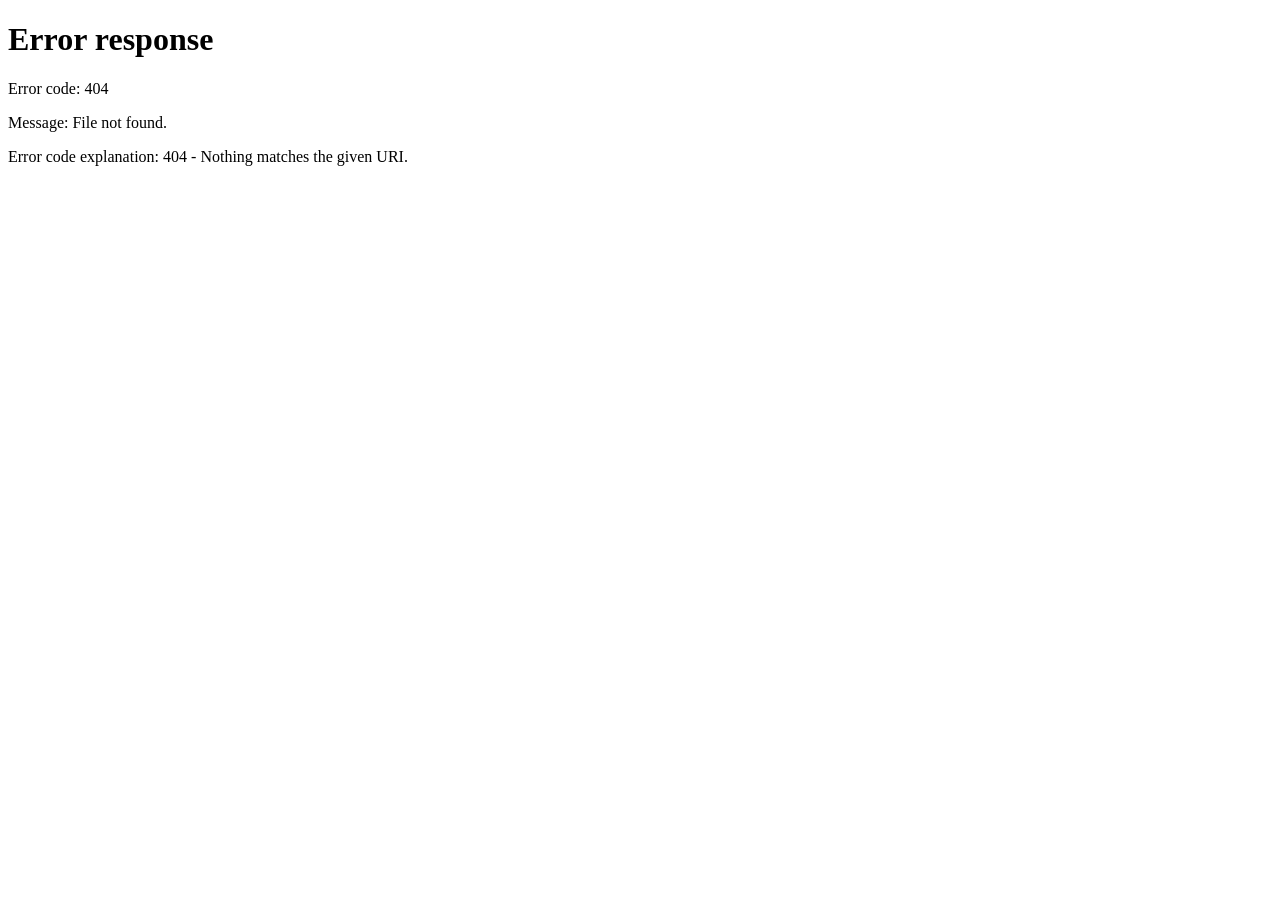
==== UI/description_page.html @ 1159e6cc "Initial commit" ====
<!DOCTYPE html>
<html lang="en">
<head>
    <meta charset="UTF-8">
    <meta name="viewport" content="width=device-width, initial-scale=1.0">
    <title>Student Report Setup</title>
    <link rel="preconnect" href="https://fonts.googleapis.com">
    <link rel="preconnect" href="https://fonts.gstatic.com" crossorigin>
    <link href="https://fonts.googleapis.com/css2?family=Outfit:wght@400;500;600;700&family=Inter:wght@300;400;500;600&display=swap" rel="stylesheet">
    <style>
        :root {
            --bg-primary: #ffffff;
            --bg-secondary: #f8f9fa;
            --bg-tertiary: #f1f3f5;
            --text-primary: #121212;
            --text-secondary: #333333;
            --text-tertiary: #555555;
            --border-color: #dee2e6;
            --accent-dark: #000000;
            --accent-light: rgba(0, 0, 0, 0.05);
            --transition: all 0.3s cubic-bezier(0.4, 0, 0.2, 1);
        }

        * {
            margin: 0;
            padding: 0;
            box-sizing: border-box;
        }

        html, body {
            width: 100%;
            height: 100%;
            overflow: hidden;
        }

        body {
            font-family: 'Inter', sans-serif;
            background: var(--bg-primary);
            color: var(--text-primary);
        }

        .wizard-container {
            display: flex;
            width: 100%;
            height: 100vh;
            background: var(--bg-primary);
        }

        .wizard-sidebar {
            width: 35%;
            background: var(--bg-secondary);
            border-right: 1px solid var(--border-color);
            padding: 3rem 0;
            display: flex;
            flex-direction: column;
            overflow-y: auto;
        }

        .wizard-header {
            padding: 0 2rem;
            margin-bottom: 2rem;
        }

        .user-profile {
            padding: 1rem 2rem;
            margin-bottom: 2rem;
            border-bottom: 1px solid var(--border-color);
            border-top: 1px solid var(--border-color);
            background: rgba(138, 43, 226, 0.05);
        }
        .user-profile h3 {
            font-size: 1rem;
            margin-bottom: 0.2rem;
            color: var(--primary);
        }
        .user-profile p {
            font-size: 0.8rem;
            color: var(--text-tertiary);
        }
        .logout-link {
            font-size: 0.8rem;
            color: #d32f2f;
            cursor: pointer;
            text-decoration: underline;
            margin-top: 0.5rem;
            display: inline-block;
        }

        .wizard-title {
            font-family: 'Outfit', sans-serif;
            font-size: 1.5rem;
            font-weight: 700;
            margin-bottom: 0.5rem;
            letter-spacing: -0.5px;
        }

        .wizard-subtitle {
            font-size: 0.85rem;
            color: var(--text-tertiary);
            line-height: 1.4;
        }

        .wizard-steps {
            flex: 1;
            padding: 0 1rem;
        }

        .step-item {
            padding: 1rem;
            margin-bottom: 0.5rem;
            border-radius: 8px;
            cursor: pointer;
            transition: var(--transition);
            border-left: 3px solid transparent;
            color: var(--text-tertiary);
            font-size: 0.95rem;
            font-weight: 500;
        }

        .step-item:hover {
            background: var(--bg-tertiary);
            color: var(--text-secondary);
        }

        .step-item.active {
            background: var(--accent-light);
            color: var(--text-primary);
            border-left-color: var(--accent-dark);
            font-weight: 600;
        }

        .step-number {
            display: inline-flex;
            align-items: center;
            justify-content: center;
            width: 24px;
            height: 24px;
            background: var(--bg-tertiary);
            border-radius: 50%;
            font-size: 0.8rem;
            font-weight: 600;
            margin-right: 0.75rem;
        }

        .step-item.active .step-number {
            background: var(--accent-dark);
            color: var(--bg-primary);
        }

        .wizard-main {
            flex: 1;
            display: flex;
            flex-direction: column;
            overflow: hidden;
        }

        .wizard-content {
            flex: 1;
            overflow-y: auto;
            padding: 3rem;
            display: flex;
            flex-direction: column;
            justify-content: center;
        }

        .wizard-page {
            opacity: 0;
            transform: translateX(30px);
            pointer-events: none;
            transition: var(--transition);
            position: absolute;
            width: 100%;
            height: 100%;
        }

        .wizard-page.active {
            opacity: 1;
            transform: translateX(0);
            pointer-events: auto;
            position: relative;
            width: 100%;
            max-width: 800px;
            margin: 0 auto;
            height: auto;
        }

        .page-title {
            font-family: 'Outfit', sans-serif;
            font-size: 2rem;
            font-weight: 700;
            margin-bottom: 0.5rem;
            letter-spacing: -0.7px;
        }

        .page-description {
            font-size: 1rem;
            color: var(--text-tertiary);
            margin-bottom: 2.5rem;
            line-height: 1.6;
        }

        .form-group {
            margin-bottom: 1.75rem;
        }

        label {
            display: block;
            font-size: 0.9rem;
            font-weight: 600;
            margin-bottom: 0.75rem;
            color: var(--text-primary);
            text-transform: uppercase;
            letter-spacing: 0.5px;
        }

        input[type="text"],
        input[type="email"],
        select,
        textarea {
            width: 100%;
            padding: 1rem;
            border: 1px solid var(--border-color);
            border-radius: 8px;
            font-family: 'Inter', sans-serif;
            font-size: 1rem;
            color: var(--text-primary);
            background: var(--bg-primary);
            transition: var(--transition);
        }

        input[type="text"]:focus,
        input[type="email"]:focus,
        select:focus,
        textarea:focus {
            outline: none;
            border-color: var(--accent-dark);
            box-shadow: 0 0 0 3px rgba(0, 0, 0, 0.05);
        }

        .input-group {
            display: grid;
            grid-template-columns: 1fr 1fr;
            gap: 1rem;
        }

        @media (max-width: 768px) {
            .input-group {
                grid-template-columns: 1fr;
            }
        }

        textarea {
            resize: vertical;
            min-height: 100px;
        }

        .files-grid {
            display: grid;
            grid-template-columns: repeat(2, 1fr);
            gap: 1rem;
            margin-bottom: 1.5rem;
        }

        .file-badge {
            padding: 1rem;
            background: var(--bg-secondary);
            border: 1px solid var(--border-color);
            border-radius: 8px;
            display: flex;
            align-items: center;
            gap: 0.75rem;
            font-size: 0.9rem;
            transition: var(--transition);
        }

        .file-badge:hover {
            background: var(--bg-tertiary);
            border-color: var(--accent-dark);
        }

        .upload-dropzone {
            border: 1.5px dashed var(--border-color);
            border-radius: 12px;
            padding: 1.5rem;
            background: linear-gradient(180deg, var(--bg-secondary), var(--bg-primary));
            transition: var(--transition);
            margin-bottom: 1rem;
        }

        .upload-dropzone.active {
            border-color: var(--accent-dark);
            background: var(--accent-light);
        }

        .upload-dropzone-header {
            display: flex;
            align-items: center;
            justify-content: space-between;
            gap: 1rem;
            margin-bottom: 1rem;
        }

        .upload-dropzone-title {
            font-family: 'Outfit', sans-serif;
            font-size: 1.05rem;
            font-weight: 700;
            margin-bottom: 0.25rem;
        }

        .upload-dropzone-copy {
            font-size: 0.92rem;
            color: var(--text-tertiary);
            line-height: 1.5;
        }

        .upload-actions {
            display: flex;
            gap: 0.75rem;
            flex-wrap: wrap;
        }

        .selected-files-list {
            display: flex;
            flex-wrap: wrap;
            gap: 0.75rem;
            margin-bottom: 1rem;
        }

        .selected-file-pill {
            display: inline-flex;
            align-items: center;
            gap: 0.5rem;
            padding: 0.65rem 0.9rem;
            border-radius: 999px;
            background: var(--bg-secondary);
            border: 1px solid var(--border-color);
            font-size: 0.9rem;
            color: var(--text-secondary);
            max-width: 100%;
        }

        .selected-file-pill span {
            overflow: hidden;
            text-overflow: ellipsis;
            white-space: nowrap;
            max-width: 320px;
        }

        .selected-file-remove {
            border: none;
            background: transparent;
            color: var(--text-tertiary);
            cursor: pointer;
            font-size: 1rem;
            line-height: 1;
        }

        .upload-status {
            margin-top: 0.75rem;
            font-size: 0.9rem;
            color: var(--text-secondary);
        }

        .toggle-switch {
            position: relative;
            display: inline-block;
            width: 48px;
            height: 28px;
            margin-left: 1rem;
        }

        .toggle-switch input {
            opacity: 0;
            width: 0;
            height: 0;
        }

        .toggle-slider {
            position: absolute;
            cursor: pointer;
            top: 0;
            left: 0;
            right: 0;
            bottom: 0;
            background-color: var(--border-color);
            border-radius: 34px;
            transition: var(--transition);
        }

        .toggle-slider:before {
            position: absolute;
            content: "";
            height: 22px;
            width: 22px;
            left: 3px;
            bottom: 3px;
            background-color: var(--bg-primary);
            border-radius: 50%;
            transition: var(--transition);
        }

        input:checked + .toggle-slider {
            background-color: var(--accent-dark);
        }

        input:checked + .toggle-slider:before {
            transform: translateX(20px);
        }

        .option-row {
            display: flex;
            align-items: center;
            justify-content: space-between;
            padding: 1rem;
            background: var(--bg-secondary);
            border-radius: 8px;
            margin-bottom: 0.75rem;
        }

        .option-info h3 {
            font-size: 0.95rem;
            font-weight: 600;
            margin-bottom: 0.25rem;
        }

        .option-info p {
            font-size: 0.85rem;
            color: var(--text-tertiary);
        }

        .radio-group {
            display: flex;
            flex-direction: column;
            gap: 0.75rem;
            margin-top: 1rem;
        }

        .radio-label {
            display: flex;
            align-items: center;
            gap: 0.75rem;
            cursor: pointer;
            font-size: 0.95rem;
            padding: 0.75rem;
            border-radius: 8px;
            transition: var(--transition);
        }

        .radio-label:hover {
            background: var(--bg-secondary);
        }

        .radio-label input {
            margin: 0;
            width: 18px;
            height: 18px;
            cursor: pointer;
            accent-color: var(--accent-dark);
        }

        .wizard-footer {
            padding: 2rem 3rem;
            border-top: 1px solid var(--border-color);
            display: flex;
            justify-content: space-between;
            align-items: center;
            background: var(--bg-secondary);
        }

        .btn {
            padding: 0.85rem 2rem;
            border: none;
            border-radius: 8px;
            font-family: 'Outfit', sans-serif;
            font-size: 0.95rem;
            font-weight: 600;
            cursor: pointer;
            transition: var(--transition);
            text-transform: uppercase;
            letter-spacing: 0.5px;
        }

        .btn-primary {
            background: var(--accent-dark);
            color: var(--bg-primary);
        }

        .btn-primary:hover:not(:disabled) {
            background: #333333;
            transform: translateY(-2px);
            box-shadow: 0 4px 12px rgba(0, 0, 0, 0.15);
        }

        .btn-secondary {
            background: transparent;
            color: var(--text-secondary);
            border: 1px solid var(--border-color);
        }

        .btn-secondary:hover:not(:disabled) {
            background: var(--bg-secondary);
            border-color: var(--accent-dark);
        }

        .btn:disabled {
            opacity: 0.4;
            cursor: not-allowed;
        }

        .progress-bar {
            width: 100%;
            height: 3px;
            background: var(--border-color);
            border-radius: 2px;
            overflow: hidden;
        }

        .progress-fill {
            height: 100%;
            background: var(--accent-dark);
            transition: width 0.4s ease;
        }

        .modal-overlay {
            position: fixed;
            top: 0;
            left: 0;
            right: 0;
            bottom: 0;
            background: rgba(0, 0, 0, 0.5);
            display: flex;
            opacity: 0;
            visibility: hidden;
            transition: opacity 0.5s ease, visibility 0.5s ease;
            align-items: center;
            justify-content: center;
            z-index: 2000;
        }

        .modal-overlay.active {
            opacity: 1;
            visibility: visible;
        }

        .modal-box {
            background: var(--bg-primary);
            border-radius: 16px;
            padding: 2.5rem;
            max-width: 550px;
            width: 100%;
            text-align: center;
            box-shadow: 0 20px 60px rgba(0, 0, 0, 0.15);
            animation: slideUp 0.3s ease;
        }

        .spinner {
            width: 50px;
            height: 50px;
            border: 3px solid var(--border-color);
            border-top-color: var(--accent-dark);
            border-radius: 50%;
            margin: 0 auto 1.5rem;
            animation: spin 1s linear infinite;
        }

        .modal-title {
            font-family: 'Outfit', sans-serif;
            font-size: 1.5rem;
            font-weight: 700;
            margin-bottom: 0.75rem;
        }

        .modal-subtitle {
            font-size: 0.95rem;
            color: var(--text-tertiary);
            margin-bottom: 1.5rem;
        }

        .result-list {
            background: var(--bg-secondary);
            border: 1px solid var(--border-color);
            border-radius: 8px;
            max-height: 200px;
            overflow-y: auto;
            margin: 1rem 0;
        }

        .result-item {
            padding: 0.75rem 1rem;
            border-bottom: 1px solid var(--border-color);
            text-align: left;
            font-size: 0.9rem;
        }

        .result-item:last-child {
            border-bottom: none;
        }

        @keyframes spin {
            to { transform: rotate(360deg); }
        }

        @keyframes slideUp {
            from {
                opacity: 0;
                transform: translateY(20px);
            }
            to {
                opacity: 1;
                transform: translateY(0);
            }
        }

        @media (max-width: 1024px) {
            .wizard-sidebar {
                width: 240px;
                padding: 2rem 0;
            }

            .wizard-content {
                padding: 2rem;
            }

            .wizard-footer {
                padding: 1.5rem 2rem;
            }
        }

        @media (max-width: 768px) {
            .wizard-container {
                flex-direction: column;
            }

            .wizard-sidebar {
                width: 100%;
                border-right: none;
                border-bottom: 1px solid var(--border-color);
                padding: 1.5rem;
                display: flex;
                flex-direction: row;
                align-items: center;
                gap: 2rem;
                max-height: 100px;
                overflow-x: auto;
                overflow-y: hidden;
            }

            .wizard-header {
                padding: 0;
                margin-bottom: 0;
                flex-shrink: 0;
            }

            .wizard-title {
                font-size: 1.25rem;
            }

            .wizard-subtitle {
                display: none;
            }

            .wizard-steps {
                flex: 1;
                padding: 0;
                display: flex;
                gap: 0;
                overflow-x: auto;
            }

            .step-item {
                margin-bottom: 0;
                white-space: nowrap;
                padding: 0.75rem 1rem;
            }

            .wizard-content {
                padding: 2rem 1.5rem;
            }

            .page-title {
                font-size: 1.5rem;
            }

            .input-group {
                grid-template-columns: 1fr;
            }

            .files-grid {
                grid-template-columns: 1fr;
            }
        }
        
        .intro-slide {
            animation: introFadeIn 0.4s ease;
        }
        @keyframes introFadeIn {
            from { opacity: 0; transform: scale(0.96); }
            to { opacity: 1; transform: scale(1); }
        }
        
        .intro-dot {
            width: 8px;
            height: 8px;
            border-radius: 50%;
            background: var(--accent-dark);
            opacity: 0.3;
            cursor: pointer;
            transition: var(--transition);
        }
        .intro-dot.active {
            opacity: 1;
        }
    </style>
</head>
<body>
    <div class="wizard-container">
        <div class="wizard-main">
            <div class="wizard-content">

            <div style="max-width: 700px; width: 100%; margin: 0 auto; padding-top: 2rem;">
                <div style="display: flex; justify-content: space-between; align-items: center; margin-bottom: 2rem;">
                    <div class="wizard-header">
                <div class="wizard-title">Report2Plot</div>
                <div class="wizard-subtitle">Setup & Validation</div>
            </div>
                    <div class="user-profile" id="userProfile" style="display: none; padding: 1rem; border: 1px solid var(--border-color); border-radius: 8px; margin: 0;">
                <h3 id="profileName" style="font-size: 0.9rem; margin: 0;">Loading...</h3>
                <p id="profileDevice" style="font-size: 0.75rem; color: var(--text-tertiary); margin: 0.25rem 0;">Loading...</p>
                <a class="logout-link" onclick="logout()" style="font-size: 0.8rem; color: var(--accent-dark); cursor: pointer;">Sign Out</a>
            </div>
                </div>

                <div class="wizard-page active" data-page="0" style="display: block; padding-bottom: 2rem; border-bottom: 1px solid var(--border-color); margin-bottom: 2rem;">
                    <h1 class="page-title">Upload Marksheet PDFs</h1>
                    <p class="page-description">Drop report files here or browse from your computer, then choose the student from the directory.</p>

                    <div class="form-group">
                        <label>Selected Reports</label>
                        <div class="upload-dropzone" id="upload-dropzone">
                            <input type="file" id="report-file-input" multiple accept=".pdf,.png,.jpg,.jpeg" style="display: none;">
                            <div class="upload-dropzone-header">
                                <div>
                                    <div class="upload-dropzone-title">Drag and drop reports here</div>
                                    <div class="upload-dropzone-copy">or browse to pick PDFs and images from this device.</div>
                                </div>
                                <div class="upload-actions">
                                    <label for="report-file-input" class="btn btn-secondary" style="display: inline-block; cursor: pointer; margin-bottom: 0;">Browse Files</label>
                                    <button type="button" class="btn btn-secondary" onclick="clearSelectedFiles()" id="clear-files-btn" disabled>Clear</button>
                                </div>
                            </div>
                            <div class="upload-dropzone-copy">Files are uploaded to the local analyzer as soon as you select them. Nothing from the server input folder is shown here.</div>
                        </div>
                        <div id="selected-files-list" class="selected-files-list">
                            <div class="upload-status">No files selected yet.</div>
                        </div>
                        <div id="upload-status" class="upload-status"></div>
                        <div id="scan-status" style="margin-top: 0.75rem; font-size: 0.9rem; color: var(--text-secondary); display: none;"></div>
                        <div id="scan-error" style="margin-top: 0.75rem; padding: 0.75rem; background: rgba(239, 68, 68, 0.1); border: 1px solid rgba(239, 68, 68, 0.25); border-radius: 6px; color: #fca5a5; font-size: 0.9rem; display: none;"></div>
                    </div>
                </div>



                <div class="wizard-page" data-page="1" style="display: none;">
                    <h1 class="page-title">Extraction Summary</h1>
                    <p class="page-description">Review the detected files and the fields found in the marksheets</p>

                    <div id="data-fields-container">
                        <p style="color: var(--text-tertiary); text-align: center; padding: 2rem;">
                            Return to Step 1 and scan files to auto-detect the available report fields
                        </p>
                    </div>
                </div>

                <div class="wizard-page" data-page="2" style="display: block;">
                    <h1 class="page-title">Output Settings</h1>
                    <p class="page-description">Choose how the final student report should be saved</p>

                    <div class="form-group">
                        <label>Output Format</label>
                        <div class="radio-group">
                            <label class="radio-label">
                                <input type="radio" name="output_format" value="charts" checked>
                                Matplotlib Charts
                            </label>
                            <label class="radio-label">
                                <input type="radio" name="output_format" value="markdown">
                                Markdown files
                            </label>
                            <label class="radio-label">
                                <input type="radio" name="output_format" value="both">
                                Both
                            </label>
                        </div>
                    </div>

                    <div class="form-group">
                        <label>Report Notes</label>
                        <p style="font-size: 0.9rem; color: var(--text-tertiary); margin-bottom: 0.75rem;">Optional note to preserve alongside the generated student report.</p>
                        <textarea id="extra_description" placeholder="Add optional notes for the final report..."></textarea>
                    </div>
                </div>

                <div class="wizard-page" data-page="3" style="display: none;">
                    <h1 class="page-title">Ready to Generate</h1>
                    <p class="page-description">Review your settings and generate the student report</p>

                    <div id="review-summary" style="background: var(--bg-secondary); border: 1px solid var(--border-color); border-radius: 8px; padding: 1.5rem; margin-bottom: 2rem;">
                        <p style="color: var(--text-tertiary); text-align: center;">Loading summary...</p>
                    </div>
                </div>
            </div>

            </div>
            <div class="wizard-footer" style="justify-content: center;">
                <button class="btn btn-primary" id="start-analysis-btn" onclick="runAnalysis()" style="width: 100%; max-width: 400px; display: block; margin: 0 auto;">Start Full Analysis</button>
            </div>
        </div>
    </div>

    <div class="modal-overlay" id="processing-modal" style="background: rgba(0,0,0,0.85); align-items: stretch; padding: 0;">
        <div id="live-analysis-screen" style="display: flex; width: 100vw; height: 100vh; color: white; background: #000;">
            <!-- Left Panel (~35%) -->
            <div style="width: 35%; padding: 3rem; display: flex; flex-direction: column; border-right: 1px solid rgba(255,255,255,0.1); overflow-y: auto;">
                <div style="display: flex; align-items: center; gap: 1rem; margin-bottom: 2rem;">
                    <div class="spinner" id="modal-spinner" style="border-top-color: white; margin: 0;"></div>
                    <h2 id="modal-title" style="font-size: 1.5rem; font-weight: bold; letter-spacing: 2px; margin: 0;">ANALYZING...</h2>
                </div>
                
                <p class="modal-subtitle" id="modal-status" style="display: none;">Processing documents...</p>
                
                <div id="live-comments" style="flex: 1; margin-top: 1rem; overflow-y: auto; font-family: monospace; font-size: 0.9rem; color: #a1a1aa; display: flex; flex-direction: column; gap: 0.5rem; padding-right: 1rem;">
                    <!-- Live comments will be appended here -->
                </div>
                
                <div class="progress-bar" style="width: 100%; height: 8px; background: rgba(255,255,255,0.1); border-radius: 4px; overflow: hidden; margin-top: 1.5rem; flex-shrink: 0;" id="modal-progress-container">
                    <div class="progress-fill" id="modal-progress-bar" style="width: 0%; height: 100%; background: #4f46e5; transition: width 0.3s;"></div>
                </div>
                
                <div id="results-container" style="display: none; margin-top: 1.5rem; flex-shrink: 0; color: #e4e4e7;">
                    <p style="font-weight: 600; margin-bottom: 1rem;">Generated Deliverables:</p>
                    <div class="result-list" id="results-list" style="color: black; background: transparent; padding: 0;"></div>
                </div>

                <div style="margin-top: 2rem; display: none; flex-shrink: 0;" id="modal-actions">
                    <button class="btn btn-primary" onclick="closeModal()" style="width: 100%;">Complete</button>
                </div>
            </div>

            <!-- Right Panel (~65%) -->
            <div style="width: 65%; padding: 2rem; display: flex; flex-direction: column; align-items: center; justify-content: center; background: #18181b; position: relative;">
                <div id="live-view-area" style="width: 100%; height: 100%; position: relative; overflow: hidden; border-radius: 8px; box-shadow: 0 10px 25px rgba(0,0,0,0.5); display: none;">
                    <iframe id="live-doc-frame" src="about:blank" style="position: absolute; top: 0; left: 0; width: 100%; height: 100%; border: none; background: white; transition: opacity 0.8s ease-in-out; pointer-events: none;"></iframe>
                    <div id="live-md-frame" style="position: absolute; top: 0; left: 0; width: 100%; height: 100%; border: none; background: #27272a; padding: 2rem; overflow-y: auto; opacity: 0; pointer-events: none; transition: opacity 0.8s ease-in-out; font-family: monospace; white-space: pre-wrap; font-size: 0.95rem; color: #e4e4e7;"></div>
                    <div id="live-json-frame" style="position: absolute; top: 0; left: 0; width: 100%; height: 100%; border: none; background: #27272a; padding: 2rem; overflow-y: auto; opacity: 0; pointer-events: none; transition: opacity 0.8s ease-in-out; font-family: monospace; white-space: pre-wrap; font-size: 0.95rem; color: #a3e635;"></div>
                </div>
                <div id="live-view-placeholder" style="color: #52525b; font-family: monospace; font-size: 1.1rem; letter-spacing: 1px;">
                    WAITING FOR DOCUMENT...
                </div>
            </div>
        </div>
    </div>

    <div class="modal-overlay" id="intro-modal">
        <div class="modal-box" style="width: 100vw; height: 100vh; max-width: none; border: none; border-radius: 0; display: flex; flex-direction: column; justify-content: center; align-items: center; padding: 3rem; box-shadow: none;">
            <div style="width: 100%; max-width: 580px; display: flex; flex-direction: column; height: auto;">
                <!-- Slides Container -->
                <div id="intro-slides">
                    <!-- Slide 1 -->
                    <div class="intro-slide active" data-slide="0" style="text-align: center;">
                        <div style="font-size: 3.5rem; margin-bottom: 1.5rem;"></div>
                        <h2 style="font-family: 'Outfit', sans-serif; font-size: 2.2rem; font-weight: 700; margin-bottom: 1rem; color: var(--text-primary);">Welcome to Report2Plot</h2>
                        <p style="color: var(--text-secondary); font-size: 1.1rem; line-height: 1.6; margin-bottom: 1.5rem;">
                            Upload marksheet PDFs, resolve the student from the directory, extract per-test results, and render a clean student report JSON plus Markdown summary.
                        </p>
                    </div>
                    <!-- Slide 2 -->
                    <div class="intro-slide" data-slide="1" style="display: none;">
                        <div style="font-size: 3.5rem; text-align: center; margin-bottom: 1.5rem;"></div>
                        <h2 style="font-family: 'Outfit', sans-serif; font-size: 1.8rem; font-weight: 700; margin-bottom: 1.25rem; color: var(--text-primary); text-align: center;">How it works</h2>
                        <div style="margin: 1.5rem 0; font-size: 1.05rem; color: var(--text-secondary); line-height: 2.0;">
                            <p style="margin-bottom: 0.85rem;"><strong>1. Upload Files:</strong> Drop at least two mark sheet PDFs or browse from your computer.</p>
                            <p style="margin-bottom: 0.85rem;"><strong>2. Resolve Student:</strong> Enter a name or ID from <code>All_stud_details.json</code> and confirm the auto-filled identity fields.</p>
                            <p style="margin-bottom: 0.85rem;"><strong>3. Generate Report:</strong> Review the detected fields, pick JSON or Markdown output, and generate the final student report.</p>
                        </div>
                    </div>
                    <!-- Slide 3 -->
                    <div class="intro-slide" data-slide="2" style="display: none; text-align: center;">
                        <div style="font-size: 3.5rem; margin-bottom: 1.5rem;"></div>
                        <h2 style="font-family: 'Outfit', sans-serif; font-size: 2.2rem; font-weight: 700; margin-bottom: 1rem; color: var(--text-primary);">Ready to begin!</h2>
                        <p style="color: var(--text-secondary); font-size: 1.1rem; line-height: 1.6; margin-bottom: 1.5rem;">
                            Everything is pre-configured and ready to turn raw marksheets into a structured student report.
                        </p>
                    </div>
                </div>

                <!-- Carousel Dot Indicators -->
                <div style="display: flex; justify-content: center; gap: 0.5rem; margin: 1.5rem 0 2rem 0;">
                    <span class="intro-dot active" data-dot="0" onclick="jumpToIntroSlide(0)"></span>
                    <span class="intro-dot" data-dot="1" onclick="jumpToIntroSlide(1)"></span>
                    <span class="intro-dot" data-dot="2" onclick="jumpToIntroSlide(2)"></span>
                </div>

                <!-- Action Controls -->
                <div style="display: flex; justify-content: space-between; align-items: center; border-top: 1px solid var(--border-color); padding-top: 1.5rem;">
                    <button type="button" class="btn btn-secondary" style="margin: 0; min-width: 90px; padding: 0.5rem 1rem;" onclick="closeIntroModal()">Skip</button>
                    <div style="display: flex; gap: 0.5rem;">
                        <button type="button" id="intro-prev-btn" class="btn btn-secondary" style="margin: 0; min-width: 90px; display: none; padding: 0.5rem 1rem;" onclick="navigateIntro(-1)">Prev</button>
                        <button type="button" id="intro-next-btn" class="btn btn-primary" style="margin: 0; min-width: 90px; padding: 0.5rem 1rem;" onclick="navigateIntro(1)">Next</button>
                    </div>
                </div>
            </div>
        </div>
    </div>

    <script>
        let currentStep = 0;
        const totalSteps = 4;
        let commonStudents = [];
        let studentDirectory = [];
        let isScanned = false;
        let pollInterval = null;
        let selectedFiles = [];

        function openFilePicker() {
            document.getElementById('report-file-input').click();
        }

        function openFilePicker() {
            document.getElementById('report-file-input').click();
        }

        function renderSelectedFiles() {
            const list = document.getElementById('selected-files-list');
            const clearBtn = document.getElementById('clear-files-btn');
            const status = document.getElementById('upload-status');

            list.innerHTML = '';

            if (!selectedFiles.length) {
                list.innerHTML = '<div class="upload-status">No files selected yet.</div>';
                clearBtn.disabled = true;
                status.textContent = '';
                return;
            }

            selectedFiles.forEach(fileName => {
                const pill = document.createElement('div');
                pill.className = 'selected-file-pill';

                const label = document.createElement('span');
                label.title = fileName;
                label.textContent = fileName;

                const removeButton = document.createElement('button');
                removeButton.type = 'button';
                removeButton.className = 'selected-file-remove';
                removeButton.setAttribute('aria-label', `Remove ${fileName}`);
                removeButton.textContent = '×';
                removeButton.addEventListener('click', () => removeSelectedFile(fileName));

                pill.appendChild(label);
                pill.appendChild(removeButton);
                list.appendChild(pill);
            });

            clearBtn.disabled = false;
            status.textContent = `${selectedFiles.length} file${selectedFiles.length === 1 ? '' : 's'} ready for analysis.`;
        }

        async function uploadSelectedFiles(fileList) {
            const files = Array.from(fileList || []).filter(file => /\.(pdf|png|jpe?g)$/i.test(file.name));
            if (!files.length) {
                throw new Error('Select at least one PDF or image file.');
            }

            const base64Files = await Promise.all(files.map(async file => {
                return new Promise((resolve) => {
                    const reader = new FileReader();
                    reader.onload = () => resolve({ name: file.name, data: reader.result.split(',')[1] });
                    reader.readAsDataURL(file);
                });
            }));

            document.getElementById('upload-status').textContent = 'Uploading selected files...';

            const res = await fetch('/api/upload', {
                method: 'POST',
                headers: { 'Content-Type': 'application/json' },
                body: JSON.stringify({ files: base64Files })
            });

            const data = await res.json();
            if (!res.ok) {
                throw new Error(data.error || 'Failed to upload selected files.');
            }

            data.files.forEach(fileName => {
                if (!selectedFiles.includes(fileName)) {
                    selectedFiles.push(fileName);
                }
            });
            selectedFiles.sort((a, b) => a.localeCompare(b));
            renderSelectedFiles();
        }

        async function handleFileSelection(fileList) {
            try {
                await uploadSelectedFiles(fileList);
                document.getElementById('scan-error').style.display = 'none';
            } catch (err) {
                document.getElementById('upload-status').textContent = '';
                document.getElementById('scan-error').style.display = 'block';
                document.getElementById('scan-error').textContent = `Error: ${err.message}`;
            }
        }

        function clearSelectedFiles() {
            selectedFiles = [];
            renderSelectedFiles();
            document.getElementById('report-file-input').value = '';
            document.getElementById('scan-error').style.display = 'none';
        }

        function removeSelectedFile(fileName) {
            selectedFiles = selectedFiles.filter(name => name !== fileName);
            renderSelectedFiles();
        }

        function scanSelectedFiles() {
            isScanned = false;
            isScanned = false;
            runScanWithLoading();
        }

        

        function updateReviewSummary() {
            const summary = `
                <div style="display: grid; grid-template-columns: 1fr 1fr; gap: 1.5rem;">
                    <div>
                        <p style="font-size: 0.85rem; color: var(--text-tertiary); text-transform: uppercase; margin-bottom: 0.5rem;">Student</p>
                        <p style="font-weight: 600;">${document.getElementById('profileName').innerText}</p>
                    </div>
                    <div>
                        <p style="font-size: 0.85rem; color: var(--text-tertiary); text-transform: uppercase; margin-bottom: 0.5rem;">Output</p>
                        <p style="font-weight: 600;">${document.querySelector('input[name="output_format"]:checked').value.toUpperCase()}</p>
                    </div>
                </div>
            `;
            document.getElementById('review-summary').innerHTML = summary;
        }

        async function runScanWithLoading() {
            const modal = document.getElementById('processing-modal');
            const spinner = document.getElementById('modal-spinner');
            const title = document.getElementById('modal-title');
            const status = document.getElementById('modal-status');
            const progressContainer = document.getElementById('modal-progress-container');
            const resultsContainer = document.getElementById('results-container');
            const modalActions = document.getElementById('modal-actions');
            const statusDiv = document.getElementById('scan-status');
            const errorDiv = document.getElementById('scan-error');
            let scanPollInterval = null;

            modal.classList.add('active');
            spinner.style.display = 'block';
            title.textContent = 'Scanning Input Reports';
            status.textContent = 'Reading files and converting via LLMWhisperer (approx. 5-15 seconds)...';
            progressContainer.style.display = 'block';
            document.getElementById('modal-progress-bar').style.width = '0%';
            resultsContainer.style.display = 'none';
            modalActions.style.display = 'none';
            
            document.getElementById('live-comments').innerHTML = '';
            document.getElementById('live-view-placeholder').style.display = 'block';
            document.getElementById('live-view-area').style.display = 'none';
            document.getElementById('live-doc-frame').src = 'about:blank';
            document.getElementById('live-md-frame').textContent = '';

            statusDiv.style.display = 'block';
            statusDiv.innerHTML = 'Scanning...';
            errorDiv.style.display = 'none';

            if (selectedFiles.length < 1) {
                clearInterval(scanPollInterval);
                modal.classList.remove('active');
                isScanned = false;
                errorDiv.style.display = 'block';
                errorDiv.textContent = 'Error: Select at least 1 report file first.';
                return;
            }

            let currentFileScanning = null;
            scanPollInterval = setInterval(async () => {
                try {
                    const statusRes = await fetch('/api/state');
                    if (statusRes.ok) {
                        const statusData = await statusRes.json();
                        if (statusData.stage === 'scanning') {
                            const msg = statusData.message || 'Scanning...';
                            status.textContent = msg;
                            
                            // Update live comments
                            const commentsDiv = document.getElementById('live-comments');
                            if (!commentsDiv.lastChild || commentsDiv.lastChild.textContent !== '> ' + msg) {
                                const p = document.createElement('div');
                                p.textContent = '> ' + msg;
                                commentsDiv.appendChild(p);
                                commentsDiv.scrollTop = commentsDiv.scrollHeight;
                            }
                            
                            if (statusData.current_file && statusData.current_file !== currentFileScanning) {
                                currentFileScanning = statusData.current_file;
                                document.getElementById('live-view-placeholder').style.display = 'none';
                                document.getElementById('live-view-area').style.display = 'block';
                                const docFrame = document.getElementById('live-doc-frame');
                                const mdFrame = document.getElementById('live-md-frame');
                                const jsonFrame = document.getElementById('live-json-frame');
                                docFrame.style.opacity = 0;
                                docFrame.style.pointerEvents = 'none';
                                docFrame.addEventListener('load', () => { 
                                    docFrame.style.opacity = 1; 
                                    docFrame.style.pointerEvents = 'auto';
                                }, { once: true });
                                docFrame.src = `/api/file?path=${encodeURIComponent(statusData.current_file)}`;
                                if (mdFrame) {
                                    mdFrame.style.opacity = 0;
                                    mdFrame.style.pointerEvents = 'none';
                                }
                                if (jsonFrame) {
                                    jsonFrame.style.opacity = 0;
                                    jsonFrame.style.pointerEvents = 'none';
                                }
                            }
                            
                            if (statusData.progress_total > 0) {
                                const percent = Math.round((statusData.progress_current / statusData.progress_total) * 100);
                                document.getElementById('modal-progress-bar').style.width = percent + '%';
                            }
                        }
                    }
                } catch (e) {
                    console.warn("Status poll error:", e);
                }
            }, 800);

            try {
                const res = await fetch('/api/scan', {
                    method: 'POST',
                    headers: { 'Content-Type': 'application/json' },
                    body: JSON.stringify({ input_files: selectedFiles }),
                });
                const scanData = await res.json();

                if (!res.ok) {
                    throw new Error(scanData.error || "Pre-scan failed.");
                }

                // Populate subjects checkboxes
                const container = document.getElementById('data-fields-container');
                const reportFields = scanData.common_fields && scanData.common_fields.length > 0 ? scanData.common_fields : [];
                const reportFiles = scanData.selected_files && scanData.selected_files.length > 0 ? scanData.selected_files : selectedFiles;
                container.innerHTML = `
                    <div class="summary-box" style="margin-bottom: 1rem;">
                        <p style="font-size: 0.85rem; color: var(--text-tertiary); text-transform: uppercase; margin-bottom: 0.5rem;">Selected Files</p>
                        <p style="font-weight: 600; margin-bottom: 0.75rem;">${reportFiles.length} file${reportFiles.length === 1 ? '' : 's'}</p>
                        <div style="display: flex; flex-wrap: wrap; gap: 0.5rem;">
                            ${reportFiles.map(fileName => `<span class="item-badge">${fileName}</span>`).join('')}
                        </div>
                    </div>
                    <div class="summary-box">
                        <p style="font-size: 0.85rem; color: var(--text-tertiary); text-transform: uppercase; margin-bottom: 0.5rem;">Detected Fields</p>
                        <div style="display: flex; flex-wrap: wrap; gap: 0.5rem;">
                            ${(reportFields.length > 0 ? reportFields : ['No common fields detected']).map(field => `<span class="item-badge">[${field}]</span>`).join('')}
                        </div>
                    </div>
                `;

                // Sync commonStudents list and update datalist
                commonStudents = scanData.common_students || [];
                const datalist = document.getElementById('student_directory_list');
                if (datalist) {
                    datalist.innerHTML = '';
                    commonStudents.forEach(student => {
                        const opt = document.createElement('option');
                        opt.value = student.name;
                        opt.textContent = student.id ? `ID: ${student.id} (Detected in files)` : ' (Detected in files)';
                        datalist.appendChild(opt);
                    });
                    // Append rest of directory
                    studentDirectory.forEach(student => {
                        const alreadyAdded = commonStudents.some(s => s.name === student.student_name);
                        if (!alreadyAdded) {
                            const opt = document.createElement('option');
                            opt.value = student.student_name || '';
                            opt.textContent = student.student_id ? `ID: ${student.student_id}` : '';
                            datalist.appendChild(opt);
                        }
                    });
                }

                clearInterval(scanPollInterval);
                isScanned = true;
                modal.classList.remove('active');

                // Step 1 is now Extraction Summary
                currentStep = 1;
                statusDiv.innerHTML = `Scan complete. Detected ${scanData.common_fields ? scanData.common_fields.length : 0} fields. Click 'Next' to proceed.`;
            } catch (err) {
                console.error("Scan error:", err);
                clearInterval(scanPollInterval);
                isScanned = false;
                modal.classList.remove('active');
                
                statusDiv.style.display = 'none';
                errorDiv.style.display = 'block';
                errorDiv.textContent = `Error: ${err.message}`;
            }
        }

        async function runAnalysis() {
            if (selectedFiles.length < 1) {
                document.getElementById('scan-error').style.display = 'block';
                document.getElementById('scan-error').textContent = 'Error: upload at least 1 report file before analyzing.';
                return;
            }



            const payload = {
                workflow: 'student_report',
                input_files: selectedFiles,
                student: {
                    name: document.getElementById('profileName').innerText
                },
                output: {
                    format: document.querySelector('input[name="output_format"]:checked').value,
                },
                extra_description: document.getElementById('extra_description').value,
            };

            document.getElementById('processing-modal').classList.add('active');
            document.getElementById('modal-spinner').style.display = 'block';
            document.getElementById('modal-title').textContent = 'Analyzing Reports';
            document.getElementById('modal-status').textContent = 'Submitting job to orchestrator backend...';
            document.getElementById('results-container').style.display = 'none';
            document.getElementById('modal-actions').style.display = 'none';
            
            document.getElementById('modal-progress-container').style.display = 'block';
            document.getElementById('modal-progress-bar').style.width = '0%';
            
            document.getElementById('live-comments').innerHTML = '';
            document.getElementById('live-view-placeholder').style.display = 'block';
            document.getElementById('live-view-area').style.display = 'none';
            document.getElementById('live-doc-frame').src = 'about:blank';
            const initialMdFrame = document.getElementById('live-md-frame');
            initialMdFrame.style.whiteSpace = 'pre-wrap';
            initialMdFrame.textContent = '';

            try {
                const res = await fetch('/api/analyze', {
                    method: 'POST',
                    headers: { 'Content-Type': 'application/json' },
                    body: JSON.stringify(payload),
                });

                if (!res.ok) {
                    const errData = await res.json();
                    throw new Error(errData.error || 'Failed to start analysis.');
                }

                let isPolling = true;
                let currentFileProcessing = null;
                let currentMdProcessing = null;
                let currentJsonProcessing = null;
                let mdPollInterval = null;

                const pollStatus = async () => {
                    if (!isPolling) return;
                    try {
                        const statusRes = await fetch('/api/state');
                        const statusData = await statusRes.json();
                        
                        const msg = statusData.message || 'Processing...';
                        document.getElementById('modal-status').textContent = msg;
                        
                        // Update live comments
                        const commentsDiv = document.getElementById('live-comments');
                        if (!commentsDiv.lastChild || commentsDiv.lastChild.textContent !== '> ' + msg) {
                            const p = document.createElement('div');
                            p.textContent = '> ' + msg;
                            commentsDiv.appendChild(p);
                            commentsDiv.scrollTop = commentsDiv.scrollHeight;
                        }

                        // Update Live View Panel
                        if (statusData.current_file && statusData.current_file !== currentFileProcessing) {
                            currentFileProcessing = statusData.current_file;
                            currentMdProcessing = statusData.current_markdown;
                            currentJsonProcessing = null;
                            
                            document.getElementById('live-view-placeholder').style.display = 'none';
                            document.getElementById('live-view-area').style.display = 'block';
                            
                            const docFrame = document.getElementById('live-doc-frame');
                            const mdFrame = document.getElementById('live-md-frame');
                            const jsonFrame = document.getElementById('live-json-frame');
                            docFrame.style.opacity = 0;
                            docFrame.style.pointerEvents = 'none';
                            docFrame.addEventListener('load', () => { 
                                docFrame.style.opacity = 1; 
                                docFrame.style.pointerEvents = 'auto';
                            }, { once: true });
                            docFrame.src = `/api/file?path=${encodeURIComponent(statusData.current_file)}`;
                            mdFrame.textContent = '';
                            mdFrame.style.opacity = 0;
                            mdFrame.style.pointerEvents = 'none';
                            if (jsonFrame) {
                                jsonFrame.textContent = '';
                                jsonFrame.style.opacity = 0;
                                jsonFrame.style.pointerEvents = 'none';
                            }

                            if (mdPollInterval) { clearInterval(mdPollInterval); }
                            if (currentMdProcessing) {
                                mdPollInterval = setInterval(async () => {
                                    try {
                                        const res = await fetch(`/api/file?path=${encodeURIComponent(currentMdProcessing)}`);
                                        if (res.ok) {
                                            const text = await res.text();
                                            if (text && text.trim().length > 0) {
                                                mdFrame.textContent = text;
                                                docFrame.style.opacity = 0;
                                                docFrame.style.pointerEvents = 'none';
                                                mdFrame.style.opacity = 1;
                                                mdFrame.style.pointerEvents = 'auto';
                                                clearInterval(mdPollInterval);
                                            }
                                        }
                                    } catch (e) {}
                                }, 1500);
                            }
                        }

                        if (statusData.current_jsonpreview && statusData.current_jsonpreview !== currentJsonProcessing) {
                            currentJsonProcessing = statusData.current_jsonpreview;
                            try {
                                const resJ = await fetch(`/api/file?path=${encodeURIComponent(currentJsonProcessing)}`);
                                if (resJ.ok) {
                                    const jsonText = await resJ.text();
                                    if (jsonText && jsonText.trim().length > 0) {
                                        const jsonFrame = document.getElementById('live-json-frame');
                                        const mdFrame = document.getElementById('live-md-frame');
                                        if (jsonFrame && mdFrame) {
                                            try {
                                                const parsed = JSON.parse(jsonText);
                                                jsonFrame.textContent = JSON.stringify(parsed, null, 2);
                                            } catch(e) {
                                                jsonFrame.textContent = jsonText;
                                            }
                                            mdFrame.style.opacity = 0;
                                            mdFrame.style.pointerEvents = 'none';
                                            jsonFrame.style.opacity = 1;
                                            jsonFrame.style.pointerEvents = 'auto';
                                        }
                                    }
                                }
                            } catch (e) {}
                        }

                        if (statusData.stage === 'done') {
                            isPolling = false;
                            if (mdPollInterval) clearInterval(mdPollInterval);
                            document.getElementById('modal-title').textContent = 'Analysis Complete';
                            document.getElementById('modal-progress-bar').style.width = '100%';
                            document.getElementById('modal-spinner').style.display = 'none';
                            
                            // Ensure the preview screen is visible on completion
                            document.getElementById('live-view-placeholder').style.display = 'none';
                            document.getElementById('live-view-area').style.display = 'block';

                            const deliverablesHTML = (statusData.files || []).map(f => {
                                const baseName = f.split(/[/\\]/).pop();
                                return `
                                    <div style="display: flex; justify-content: space-between; align-items: center; padding: 0.6rem 0.85rem; border: 1px solid #333; border-radius: 6px; margin-bottom: 0.5rem; background: #000;">
                                        <span style="color: white; font-family: 'Inter', sans-serif; font-size: 0.85rem;">${baseName}</span>
                                        <button onclick="openFile('${f.replace(/\\/g, '\\\\')}')" style="background: white; color: black; border: none; padding: 0.35rem 0.7rem; border-radius: 4px; font-weight: 600; cursor: pointer; font-size: 0.75rem; font-family: 'Inter', sans-serif;">Open</button>
                                    </div>
                                `;
                            }).join('');
                            
                            /* document.getElementById('modal-actions').style.display = 'block'; */
                            
                            // Auto redirect if we're not on new workflow
                            const urlParams = new URLSearchParams(window.location.search);
                            
                            const mdFrame = document.getElementById('live-md-frame');
                            const outputFormat = document.querySelector('input[name="output_format"]:checked').value.toUpperCase();
                            const docFrame = document.getElementById('live-doc-frame');
                            const jsonFrameComplete = document.getElementById('live-json-frame');
                            if (jsonFrameComplete) {
                                jsonFrameComplete.style.opacity = 0;
                                jsonFrameComplete.style.pointerEvents = 'none';
                            }
                            docFrame.style.opacity = 0;
                            docFrame.style.pointerEvents = 'none';
                            
                            mdFrame.style.opacity = 1;
                            mdFrame.style.pointerEvents = 'auto';
                            mdFrame.style.whiteSpace = 'normal';
                            mdFrame.innerHTML = `
                                <div style="font-family: 'Inter', sans-serif; display: flex; flex-direction: column; height: 100%;">
                                    <h2 style="color: white; margin-top: 0; font-size: 1.5rem; font-weight: 300;">Analysis Complete</h2>
                                    <p style="color: #a1a1aa; margin-bottom: 1.25rem; font-size: 0.9rem;">The files were successfully analyzed. Final reports have been generated and saved.</p>
                                    
                                    <div style="margin-bottom: 1.25rem; flex-shrink: 0;">
                                        <h3 style="color: white; font-size: 0.85rem; text-transform: uppercase; letter-spacing: 1px; margin-bottom: 0.5rem; border-bottom: 1px solid #333; padding-bottom: 0.25rem;">Output Settings Applied</h3>
                                        <ul style="color: #a1a1aa; list-style: none; padding: 0; font-size: 0.9rem;">
                                            <li style="margin-bottom: 0.25rem;"><strong style="color: white;">Format:</strong> ${outputFormat}</li>
                                            <li><strong style="color: white;">Note:</strong> ${document.getElementById('extra_description').value || 'None'}</li>
                                        </ul>
                                    </div>
                                    
                                    <div style="margin-bottom: 1.5rem; flex: 1; min-height: 0; display: flex; flex-direction: column;">
                                        <h3 style="color: white; font-size: 0.85rem; text-transform: uppercase; letter-spacing: 1px; margin-bottom: 0.5rem; border-bottom: 1px solid #333; padding-bottom: 0.25rem; flex-shrink: 0;">Generated Deliverables</h3>
                                        <div style="overflow-y: auto; flex: 1; padding-right: 0.5rem;">
                                            ${deliverablesHTML}
                                        </div>
                                    </div>
                                    
                                    <div style="display: flex; gap: 1rem; flex-shrink: 0; margin-top: auto;">
                                        <button onclick="window.location.href='/history_page.html'" style="background: white; color: black; border: none; padding: 0.6rem 1.25rem; border-radius: 6px; font-weight: 600; cursor: pointer; font-size: 0.9rem;">View in History</button>
                                        <button onclick="closeModal()" style="background: transparent; color: white; border: 1px solid white; padding: 0.6rem 1.25rem; border-radius: 6px; font-weight: 600; cursor: pointer; font-size: 0.9rem;">Close</button>
                                    </div>
                                </div>
                            `;

                        } else if (statusData.stage === 'error') {
                            isPolling = false;
                            if (mdPollInterval) clearInterval(mdPollInterval);
                            document.getElementById('modal-title').textContent = 'Analysis Failed';
                            document.getElementById('modal-spinner').style.display = 'none';
                            document.getElementById('modal-progress-container').style.display = 'none';
                            /* document.getElementById('modal-actions').style.display = 'block'; */
                        } else {
                            let percent = 5;
                            if (statusData.stage === 'converting') {
                                const progress = statusData.progress_total > 0 ? (statusData.progress_current / statusData.progress_total) : 0;
                                percent = 5 + Math.round(progress * 25);
                            } else if (statusData.stage === 'extracting') {
                                const progress = statusData.progress_total > 0 ? (statusData.progress_current / statusData.progress_total) : 0;
                                percent = 30 + Math.round(progress * 50);
                            } else if (statusData.stage === 'rendering') {
                                percent = 85;
                            }
                            document.getElementById('modal-progress-bar').style.width = percent + '%';
                        }
                    } catch (e) {
                        console.warn("Poll error:", e);
                    }
                    if (isPolling) setTimeout(pollStatus, 1500);
                };
                setTimeout(pollStatus, 1500);

            } catch (err) {
                console.error("Analysis submission error:", err);
                document.getElementById('modal-title').textContent = 'Error';
                document.getElementById('modal-status').textContent = err.message;
                document.getElementById('modal-spinner').style.display = 'none';
                document.getElementById('modal-progress-container').style.display = 'none';
                /* document.getElementById('modal-actions').style.display = 'block'; */
            }
        }

        async function logout() {
            try {
                await fetch('/api/auth/logout', { method: 'POST' });
            } catch (e) {
                console.error(e);
            }
            window.location.href = '/login_page.html';
        }

        function openFile(filePath) {
            window.open('/api/file?path=' + encodeURIComponent(filePath) + '&t=' + Date.now(), '_blank');
        }

        function closeModal() {
            document.getElementById('processing-modal').classList.remove('active');
            window.location.href = '/history_page.html';
        }

        window.addEventListener('DOMContentLoaded', () => {
            // Check session and load credentials
            fetch('/api/auth/session?t=' + Date.now())
                .then(r => r.json())
                .then(data => {
                    if(!data.user_id) {
                        window.location.href = '/login_page.html';
                    } else {
                        document.getElementById('userProfile').style.display = 'block';
                        document.getElementById('profileName').innerText = data.username || 'User';
                        document.getElementById('profileDevice').innerText = data.device_id ? `Device: ${data.device_id}` : 'Web Session';
                        
                        // Step 1 was removed
                    }
                }).catch(() => window.location.href = '/login_page.html');

            renderSelectedFiles();

            const fileInput = document.getElementById('report-file-input');
            const dropzone = document.getElementById('upload-dropzone');

            fileInput.addEventListener('change', async (event) => {
                const files = Array.from(event.target.files);
                if (files.length > 0) {
                    await handleFileSelection(files);
                }
                fileInput.value = '';
            });

            dropzone.addEventListener('dragover', (event) => {
                event.preventDefault();
                dropzone.classList.add('active');
            });

            dropzone.addEventListener('dragleave', () => {
                dropzone.classList.remove('active');
            });

            dropzone.addEventListener('drop', (event) => {
                event.preventDefault();
                dropzone.classList.remove('active');
                handleFileSelection(event.dataTransfer.files);
            });

            fetch('/api/student-directory')
                .then(r => r.json())
                .then(data => {
                    studentDirectory = data.students || [];
                    const directoryDatalist = document.getElementById('student_directory_list');
                    if (directoryDatalist) {
                        directoryDatalist.innerHTML = '';
                        studentDirectory.forEach(student => {
                            const opt = document.createElement('option');
                            opt.value = student.student_name || '';
                            opt.textContent = student.student_id ? `ID: ${student.student_id}` : '';
                            directoryDatalist.appendChild(opt);
                        });
                    }
                })
                .catch(() => {});

            studentNameInput.addEventListener('input', (e) => {
                const query = e.target.value.trim().toLowerCase();
                
                // 1. Check scanned students first
                let match = commonStudents.find(s => String(s.name).trim().toLowerCase() === query);
                if (match) {
                    document.getElementById('student_id').value = match.id || '';
                } else {
                    // 2. Fallback to full directory
                    const dirMatch = studentDirectory.find(student => {
                        const name = String(student.student_name || '').trim().toLowerCase();
                        const id = String(student.student_id || '').trim().toLowerCase();
                        return query === name || query === id || query === '';
                    });
                    if (dirMatch && query) {
                        document.getElementById('student_id').value = dirMatch.student_id || '';
                    }
                }
                updateNextButtonState();
            });
            
            const urlParams = new URLSearchParams(window.location.search);
            const studentQueryParam = urlParams.get('student_query') || urlParams.get('student_name') || urlParams.get('student_id');
            if (studentQueryParam) {
                studentNameInput.value = studentQueryParam;
            }

            const clientId = Math.random().toString(36).substring(2);
            function sendHeartbeat() {
                fetch(`/api/heartbeat?client_id=${clientId}`).catch(() => {});
            }
            sendHeartbeat();
            setInterval(sendHeartbeat, 2000);
            window.addEventListener('beforeunload', () => {
                if (navigator.sendBeacon) navigator.sendBeacon(`/api/heartbeat?client_id=${clientId}&closing=true`);
            });

            const urlStudentId = urlParams.get('student_id');
            const urlStudentName = urlParams.get('student_name');
            
            if (urlStudentId || urlStudentName) {
                document.getElementById('workflow_student').checked = true;
                const classRadio = document.querySelector('input[name="workflow"][value="class"]');
                if (classRadio) classRadio.checked = false;
                
                document.getElementById('student-info-section').style.display = 'block';
                if (urlStudentId) document.getElementById('student_id').value = urlStudentId;
                if (urlStudentName) document.getElementById('student_name').value = urlStudentName;
            }

            document.getElementById('student_id').addEventListener('input', (e) => {
                const selectedId = e.target.value.trim().toLowerCase();
                const match = commonStudents.find(s => String(s.id).trim().toLowerCase() === selectedId);
                if (match) {
                    document.getElementById('student_name').value = match.name;
                }
            });

            fetch('/api/history')
                .then(r => r.json())
                .then(data => {
                    if (!data.has_history && !localStorage.getItem('hasSeenIntro')) {
                        showIntroModal();
                    }
                })
                .catch(e => {});
        });

        document.querySelectorAll('.step-item').forEach((item, idx) => {
            item.addEventListener('click', () => {
                // Wizard removed
            });
        });

        let currentIntroSlide = 0;
        const totalIntroSlides = 3;

        function showIntroModal() {
            document.getElementById('intro-modal').classList.add('active');
            currentIntroSlide = 0;
            updateIntroSlide();
        }

        function closeIntroModal() {
            document.getElementById('intro-modal').classList.remove('active');
            localStorage.setItem('hasSeenIntro', 'true');
        }

        function navigateIntro(dir) {
            currentIntroSlide += dir;
            if (currentIntroSlide < 0) currentIntroSlide = 0;
            if (currentIntroSlide >= totalIntroSlides) {
                closeIntroModal();
                return;
            }
            updateIntroSlide();
        }

        function jumpToIntroSlide(idx) {
            currentIntroSlide = idx;
            updateIntroSlide();
        }

        function updateIntroSlide() {
            const slides = document.querySelectorAll('.intro-slide');
            const dots = document.querySelectorAll('.intro-dot');
            slides.forEach((slide, idx) => {
                slide.style.display = idx === currentIntroSlide ? 'block' : 'none';
            });
            dots.forEach((dot, idx) => {
                if (idx === currentIntroSlide) {
                    dot.classList.add('active');
                } else {
                    dot.classList.remove('active');
                }
            });
            document.getElementById('intro-prev-btn').style.display = currentIntroSlide > 0 ? 'inline-flex' : 'none';
            document.getElementById('intro-next-btn').textContent = currentIntroSlide === totalIntroSlides - 1 ? 'Finish' : 'Next';
        }
    </script>
</body>
</html>
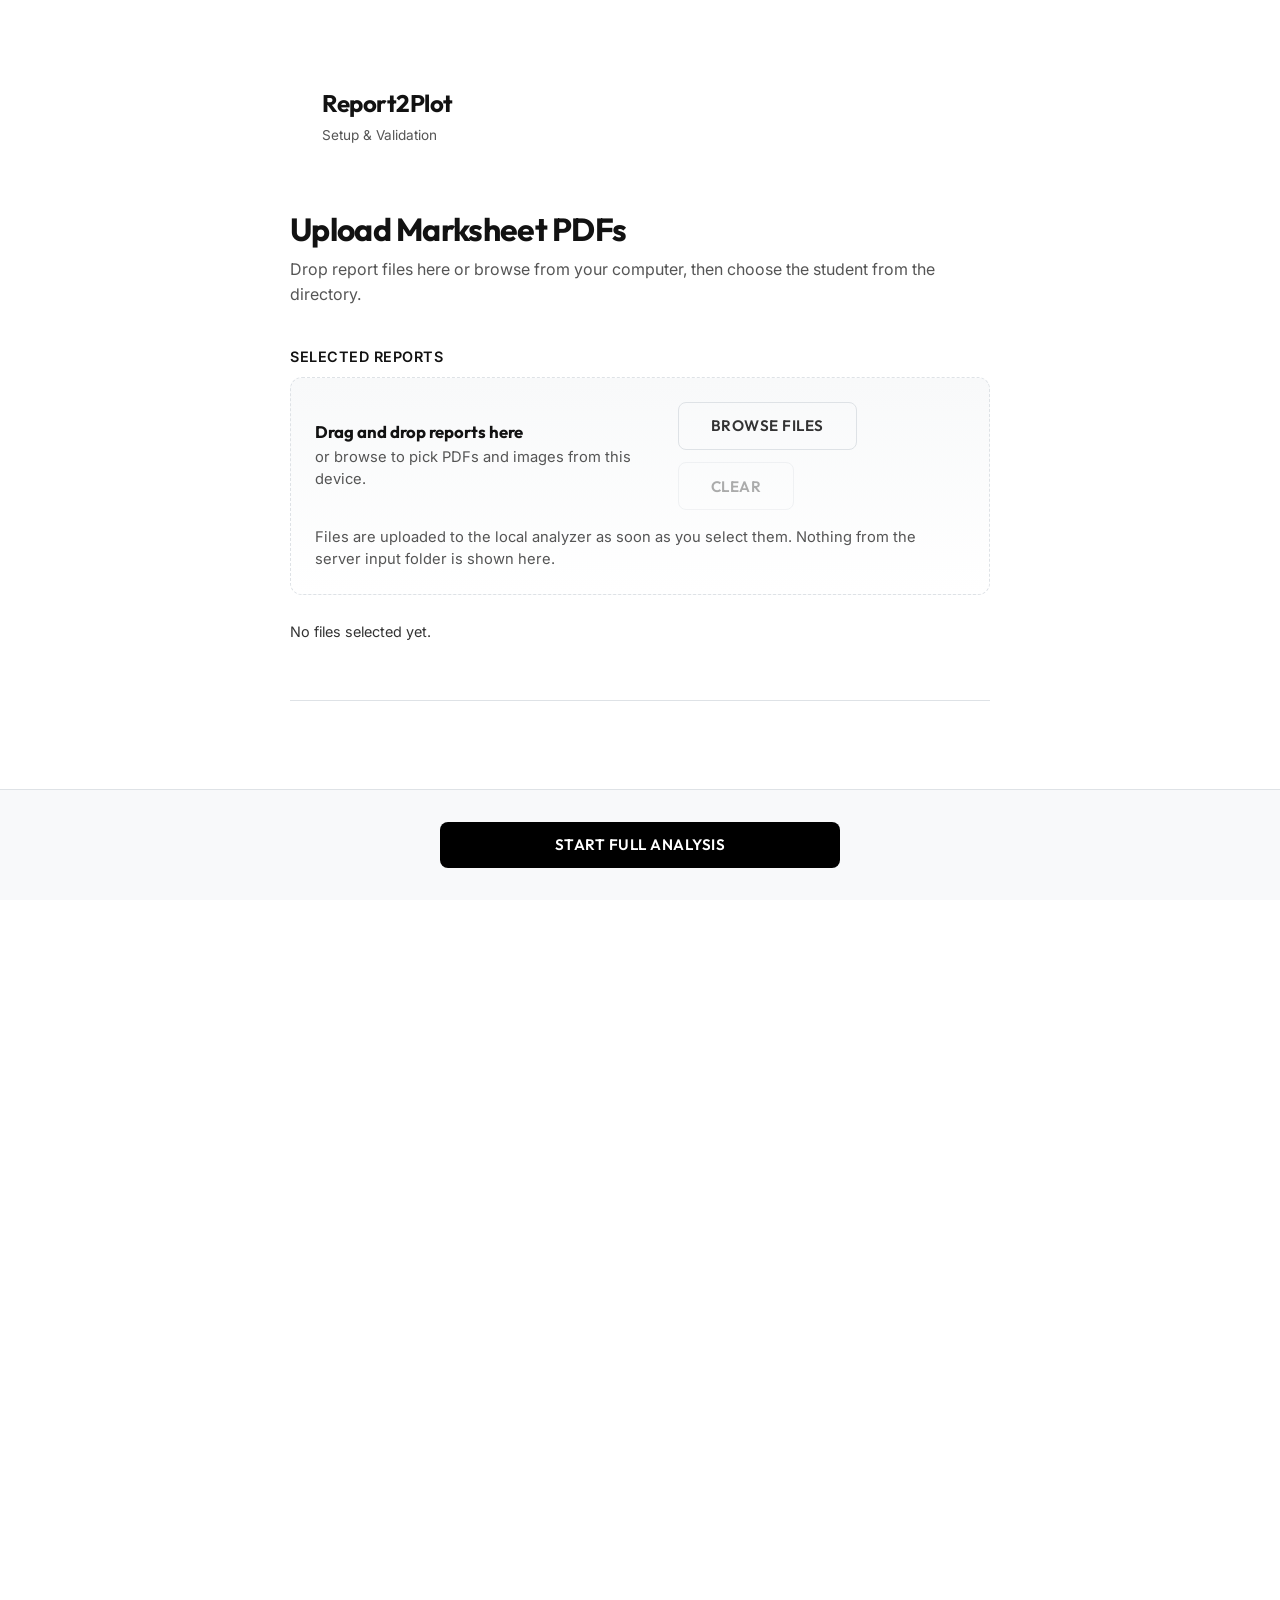
==== commit 7c2f4bf5: "Migrate UI endpoints to use MCP tools and add ui_orchestrator" ====
--- a/UI/description_page.html
+++ b/UI/description_page.html
@@ -983,12 +983,14 @@
             }));
 
             document.getElementById('upload-status').textContent = 'Uploading selected files...';
-
-            const res = await fetch('/api/upload', {
-                method: 'POST',
-                headers: { 'Content-Type': 'application/json' },
-                body: JSON.stringify({ files: base64Files })
-            });
+            const jwt = localStorage.getItem('jwt');
+
+            const res = await callTool(jwt, 'upload_files', { files: base64Files });
+
+            const data = res;
+            if (res.error) {
+                throw new Error(data.error || 'Failed to upload selected files.');
+            }
 
             const data = await res.json();
             if (!res.ok) {
@@ -1094,50 +1096,39 @@
             let currentFileScanning = null;
             scanPollInterval = setInterval(async () => {
                 try {
-                    const statusRes = await fetch('/api/state');
-                    if (statusRes.ok) {
-                        const statusData = await statusRes.json();
-                        if (statusData.stage === 'scanning') {
-                            const msg = statusData.message || 'Scanning...';
-                            status.textContent = msg;
-                            
-                            // Update live comments
-                            const commentsDiv = document.getElementById('live-comments');
-                            if (!commentsDiv.lastChild || commentsDiv.lastChild.textContent !== '> ' + msg) {
-                                const p = document.createElement('div');
-                                p.textContent = '> ' + msg;
-                                commentsDiv.appendChild(p);
-                                commentsDiv.scrollTop = commentsDiv.scrollHeight;
-                            }
-                            
-                            if (statusData.current_file && statusData.current_file !== currentFileScanning) {
-                                currentFileScanning = statusData.current_file;
-                                document.getElementById('live-view-placeholder').style.display = 'none';
-                                document.getElementById('live-view-area').style.display = 'block';
-                                const docFrame = document.getElementById('live-doc-frame');
-                                const mdFrame = document.getElementById('live-md-frame');
-                                const jsonFrame = document.getElementById('live-json-frame');
-                                docFrame.style.opacity = 0;
-                                docFrame.style.pointerEvents = 'none';
-                                docFrame.addEventListener('load', () => { 
-                                    docFrame.style.opacity = 1; 
-                                    docFrame.style.pointerEvents = 'auto';
-                                }, { once: true });
-                                docFrame.src = `/api/file?path=${encodeURIComponent(statusData.current_file)}`;
-                                if (mdFrame) {
-                                    mdFrame.style.opacity = 0;
-                                    mdFrame.style.pointerEvents = 'none';
-                                }
-                                if (jsonFrame) {
-                                    jsonFrame.style.opacity = 0;
-                                    jsonFrame.style.pointerEvents = 'none';
-                                }
-                            }
-                            
-                            if (statusData.progress_total > 0) {
-                                const percent = Math.round((statusData.progress_current / statusData.progress_total) * 100);
-                                document.getElementById('modal-progress-bar').style.width = percent + '%';
-                            }
+                    const jwt = localStorage.getItem('jwt');
+                    const statusData = await callTool(jwt, 'get_state', {});
+                    if (statusData.stage === 'scanning') {
+                        const msg = statusData.message || 'Scanning...';
+                        status.textContent = msg;
+                        
+                        const commentsDiv = document.getElementById('live-comments');
+                        if (!commentsDiv.lastChild || commentsDiv.lastChild.textContent !== '> ' + msg) {
+                            const p = document.createElement('div');
+                            p.textContent = '> ' + msg;
+                            commentsDiv.appendChild(p);
+                            commentsDiv.scrollTop = commentsDiv.scrollHeight;
+                        }
+                        
+                        if (statusData.current_file && statusData.current_file !== currentFileScanning) {
+                            currentFileScanning = statusData.current_file;
+                            document.getElementById('live-view-placeholder').style.display = 'none';
+                            document.getElementById('live-view-area').style.display = 'block';
+                            const docFrame = document.getElementById('live-doc-frame');
+                            const mdFrame = document.getElementById('live-md-frame');
+                            const jsonFrame = document.getElementById('live-json-frame');
+                            docFrame.style.opacity = 0;
+                            docFrame.style.pointerEvents = 'none';
+                            docFrame.addEventListener('load', () => { 
+                                docFrame.style.opacity = 1; 
+                                docFrame.style.pointerEvents = 'auto';
+                            }, { once: true });
+                            docFrame.src = `/api/file?path=${encodeURIComponent(statusData.current_file)}`;
+                        }
+                        
+                        if (statusData.progress_total > 0) {
+                            const percent = Math.round((statusData.progress_current / statusData.progress_total) * 100);
+                            document.getElementById('modal-progress-bar').style.width = percent + '%';
                         }
                     }
                 } catch (e) {
@@ -1146,18 +1137,9 @@
             }, 800);
 
             try {
-                const res = await fetch('/api/scan', {
-                    method: 'POST',
-                    headers: { 'Content-Type': 'application/json' },
-                    body: JSON.stringify({ input_files: selectedFiles }),
-                });
-                const scanData = await res.json();
-
-                if (!res.ok) {
-                    throw new Error(scanData.error || "Pre-scan failed.");
-                }
-
-                // Populate subjects checkboxes
+                const jwt = localStorage.getItem('jwt');
+                const scanData = await callTool(jwt, 'prescan_selected', { selected_files: selectedFiles });
+
                 const container = document.getElementById('data-fields-container');
                 const reportFields = scanData.common_fields && scanData.common_fields.length > 0 ? scanData.common_fields : [];
                 const reportFiles = scanData.selected_files && scanData.selected_files.length > 0 ? scanData.selected_files : selectedFiles;
@@ -1177,7 +1159,6 @@
                     </div>
                 `;
 
-                // Sync commonStudents list and update datalist
                 commonStudents = scanData.common_students || [];
                 const datalist = document.getElementById('student_directory_list');
                 if (datalist) {
@@ -1188,7 +1169,6 @@
                         opt.textContent = student.id ? `ID: ${student.id} (Detected in files)` : ' (Detected in files)';
                         datalist.appendChild(opt);
                     });
-                    // Append rest of directory
                     studentDirectory.forEach(student => {
                         const alreadyAdded = commonStudents.some(s => s.name === student.student_name);
                         if (!alreadyAdded) {
@@ -1204,7 +1184,6 @@
                 isScanned = true;
                 modal.classList.remove('active');
 
-                // Step 1 is now Extraction Summary
                 currentStep = 1;
                 statusDiv.innerHTML = `Scan complete. Detected ${scanData.common_fields ? scanData.common_fields.length : 0} fields. Click 'Next' to proceed.`;
             } catch (err) {
@@ -1226,19 +1205,9 @@
                 return;
             }
 
-
-
-            const payload = {
-                workflow: 'student_report',
-                input_files: selectedFiles,
-                student: {
-                    name: document.getElementById('profileName').innerText
-                },
-                output: {
-                    format: document.querySelector('input[name="output_format"]:checked').value,
-                },
-                extra_description: document.getElementById('extra_description').value,
-            };
+            const format = document.querySelector('input[name="output_format"]:checked').value;
+            const extraNotes = document.getElementById('extra_description').value;
+            const profileName = document.getElementById('profileName').innerText;
 
             document.getElementById('processing-modal').classList.add('active');
             document.getElementById('modal-spinner').style.display = 'block';
@@ -1259,16 +1228,13 @@
             initialMdFrame.textContent = '';
 
             try {
-                const res = await fetch('/api/analyze', {
-                    method: 'POST',
-                    headers: { 'Content-Type': 'application/json' },
-                    body: JSON.stringify(payload),
+                const jwt = localStorage.getItem('jwt');
+                const analysisRes = await callTool(jwt, 'analyze_reports', {
+                    selected_files: selectedFiles,
+                    output_format: format,
+                    extra_description: extraNotes,
+                    student_name: profileName
                 });
-
-                if (!res.ok) {
-                    const errData = await res.json();
-                    throw new Error(errData.error || 'Failed to start analysis.');
-                }
 
                 let isPolling = true;
                 let currentFileProcessing = null;
@@ -1279,13 +1245,12 @@
                 const pollStatus = async () => {
                     if (!isPolling) return;
                     try {
-                        const statusRes = await fetch('/api/state');
-                        const statusData = await statusRes.json();
+                        const jwt = localStorage.getItem('jwt');
+                        const statusData = await callTool(jwt, 'get_state', {});
                         
                         const msg = statusData.message || 'Processing...';
                         document.getElementById('modal-status').textContent = msg;
                         
-                        // Update live comments
                         const commentsDiv = document.getElementById('live-comments');
                         if (!commentsDiv.lastChild || commentsDiv.lastChild.textContent !== '> ' + msg) {
                             const p = document.createElement('div');
@@ -1294,7 +1259,6 @@
                             commentsDiv.scrollTop = commentsDiv.scrollHeight;
                         }
 
-                        // Update Live View Panel
                         if (statusData.current_file && statusData.current_file !== currentFileProcessing) {
                             currentFileProcessing = statusData.current_file;
                             currentMdProcessing = statusData.current_markdown;
@@ -1316,27 +1280,20 @@
                             mdFrame.textContent = '';
                             mdFrame.style.opacity = 0;
                             mdFrame.style.pointerEvents = 'none';
-                            if (jsonFrame) {
-                                jsonFrame.textContent = '';
-                                jsonFrame.style.opacity = 0;
-                                jsonFrame.style.pointerEvents = 'none';
-                            }
 
                             if (mdPollInterval) { clearInterval(mdPollInterval); }
                             if (currentMdProcessing) {
                                 mdPollInterval = setInterval(async () => {
                                     try {
-                                        const res = await fetch(`/api/file?path=${encodeURIComponent(currentMdProcessing)}`);
-                                        if (res.ok) {
-                                            const text = await res.text();
-                                            if (text && text.trim().length > 0) {
-                                                mdFrame.textContent = text;
-                                                docFrame.style.opacity = 0;
-                                                docFrame.style.pointerEvents = 'none';
-                                                mdFrame.style.opacity = 1;
-                                                mdFrame.style.pointerEvents = 'auto';
-                                                clearInterval(mdPollInterval);
-                                            }
+                                        const jwt = localStorage.getItem('jwt');
+                                        const res = await callTool(jwt, 'read_file', { path: currentMdProcessing });
+                                        if (res && res.text) {
+                                            mdFrame.textContent = res.text;
+                                            docFrame.style.opacity = 0;
+                                            docFrame.style.pointerEvents = 'none';
+                                            mdFrame.style.opacity = 1;
+                                            mdFrame.style.pointerEvents = 'auto';
+                                            clearInterval(mdPollInterval);
                                         }
                                     } catch (e) {}
                                 }, 1500);
@@ -1346,13 +1303,6 @@
                         if (statusData.current_jsonpreview && statusData.current_jsonpreview !== currentJsonProcessing) {
                             currentJsonProcessing = statusData.current_jsonpreview;
                             try {
-                                const resJ = await fetch(`/api/file?path=${encodeURIComponent(currentJsonProcessing)}`);
-                                if (resJ.ok) {
-                                    const jsonText = await resJ.text();
-                                    if (jsonText && jsonText.trim().length > 0) {
-                                        const jsonFrame = document.getElementById('live-json-frame');
-                                        const mdFrame = document.getElementById('live-md-frame');
-                                        if (jsonFrame && mdFrame) {
                                             try {
                                                 const parsed = JSON.parse(jsonText);
                                                 jsonFrame.textContent = JSON.stringify(parsed, null, 2);
@@ -1475,10 +1425,15 @@
 
         async function logout() {
             try {
-                await fetch('/api/auth/logout', { method: 'POST' });
+                const jwt = localStorage.getItem('jwt');
+                await fetch('https://r2p-mcp-backend.onrender.com/api/auth/logout', { 
+                    method: 'POST',
+                    headers: { 'Authorization': `Bearer ${jwt}` }
+                });
             } catch (e) {
                 console.error(e);
             }
+            localStorage.removeItem('jwt');
             window.location.href = '/login_page.html';
         }
 
@@ -1491,21 +1446,20 @@
             window.location.href = '/history_page.html';
         }
 
-        window.addEventListener('DOMContentLoaded', () => {
-            // Check session and load credentials
-            fetch('/api/auth/session?t=' + Date.now())
-                .then(r => r.json())
-                .then(data => {
-                    if(!data.user_id) {
-                        window.location.href = '/login_page.html';
-                    } else {
-                        document.getElementById('userProfile').style.display = 'block';
-                        document.getElementById('profileName').innerText = data.username || 'User';
-                        document.getElementById('profileDevice').innerText = data.device_id ? `Device: ${data.device_id}` : 'Web Session';
-                        
-                        // Step 1 was removed
-                    }
-                }).catch(() => window.location.href = '/login_page.html');
+        window.addEventListener('DOMContentLoaded', async () => {
+            const jwt = localStorage.getItem('jwt');
+            if (!jwt) {
+                window.location.href = '/login_page.html';
+                return;
+            }
+            
+            // Assume logged in if JWT exists for now, to save network call
+            const nameEl = document.getElementById('profileName');
+            if (nameEl) nameEl.textContent = 'Authenticated User';
+            const deviceEl = document.getElementById('profileDevice');
+            if (deviceEl) deviceEl.textContent = 'Active Session';
+            const profileBlock = document.getElementById('userProfile');
+            if (profileBlock) profileBlock.style.display = 'block';
 
             renderSelectedFiles();
 
@@ -1535,10 +1489,10 @@
                 handleFileSelection(event.dataTransfer.files);
             });
 
-            fetch('/api/student-directory')
-                .then(r => r.json())
+            const jwtStr = localStorage.getItem('jwt');
+            callTool(jwtStr, 'search_student_directory', { student_name_or_id: '' })
                 .then(data => {
-                    studentDirectory = data.students || [];
+                    studentDirectory = data || [];
                     const directoryDatalist = document.getElementById('student_directory_list');
                     if (directoryDatalist) {
                         directoryDatalist.innerHTML = '';
@@ -1581,8 +1535,9 @@
 
             const clientId = Math.random().toString(36).substring(2);
             function sendHeartbeat() {
-                fetch(`/api/heartbeat?client_id=${clientId}`).catch(() => {});
-            }
+                // Heartbeat disabled for MCP frontend
+            }
+            setInterval(sendHeartbeat, 60000);
             sendHeartbeat();
             setInterval(sendHeartbeat, 2000);
             window.addEventListener('beforeunload', () => {
@@ -1610,14 +1565,14 @@
                 }
             });
 
-            fetch('/api/history')
-                .then(r => r.json())
+            const jwtStr2 = localStorage.getItem('jwt');
+            callTool(jwtStr2, 'list_student_reports', {})
                 .then(data => {
-                    if (!data.has_history && !localStorage.getItem('hasSeenIntro')) {
-                        showIntroModal();
+                    if (data && data.length > 0) {
+                        hasHistory = true;
                     }
                 })
-                .catch(e => {});
+                .catch(e => console.error("History check failed", e));
         });
 
         document.querySelectorAll('.step-item').forEach((item, idx) => {
